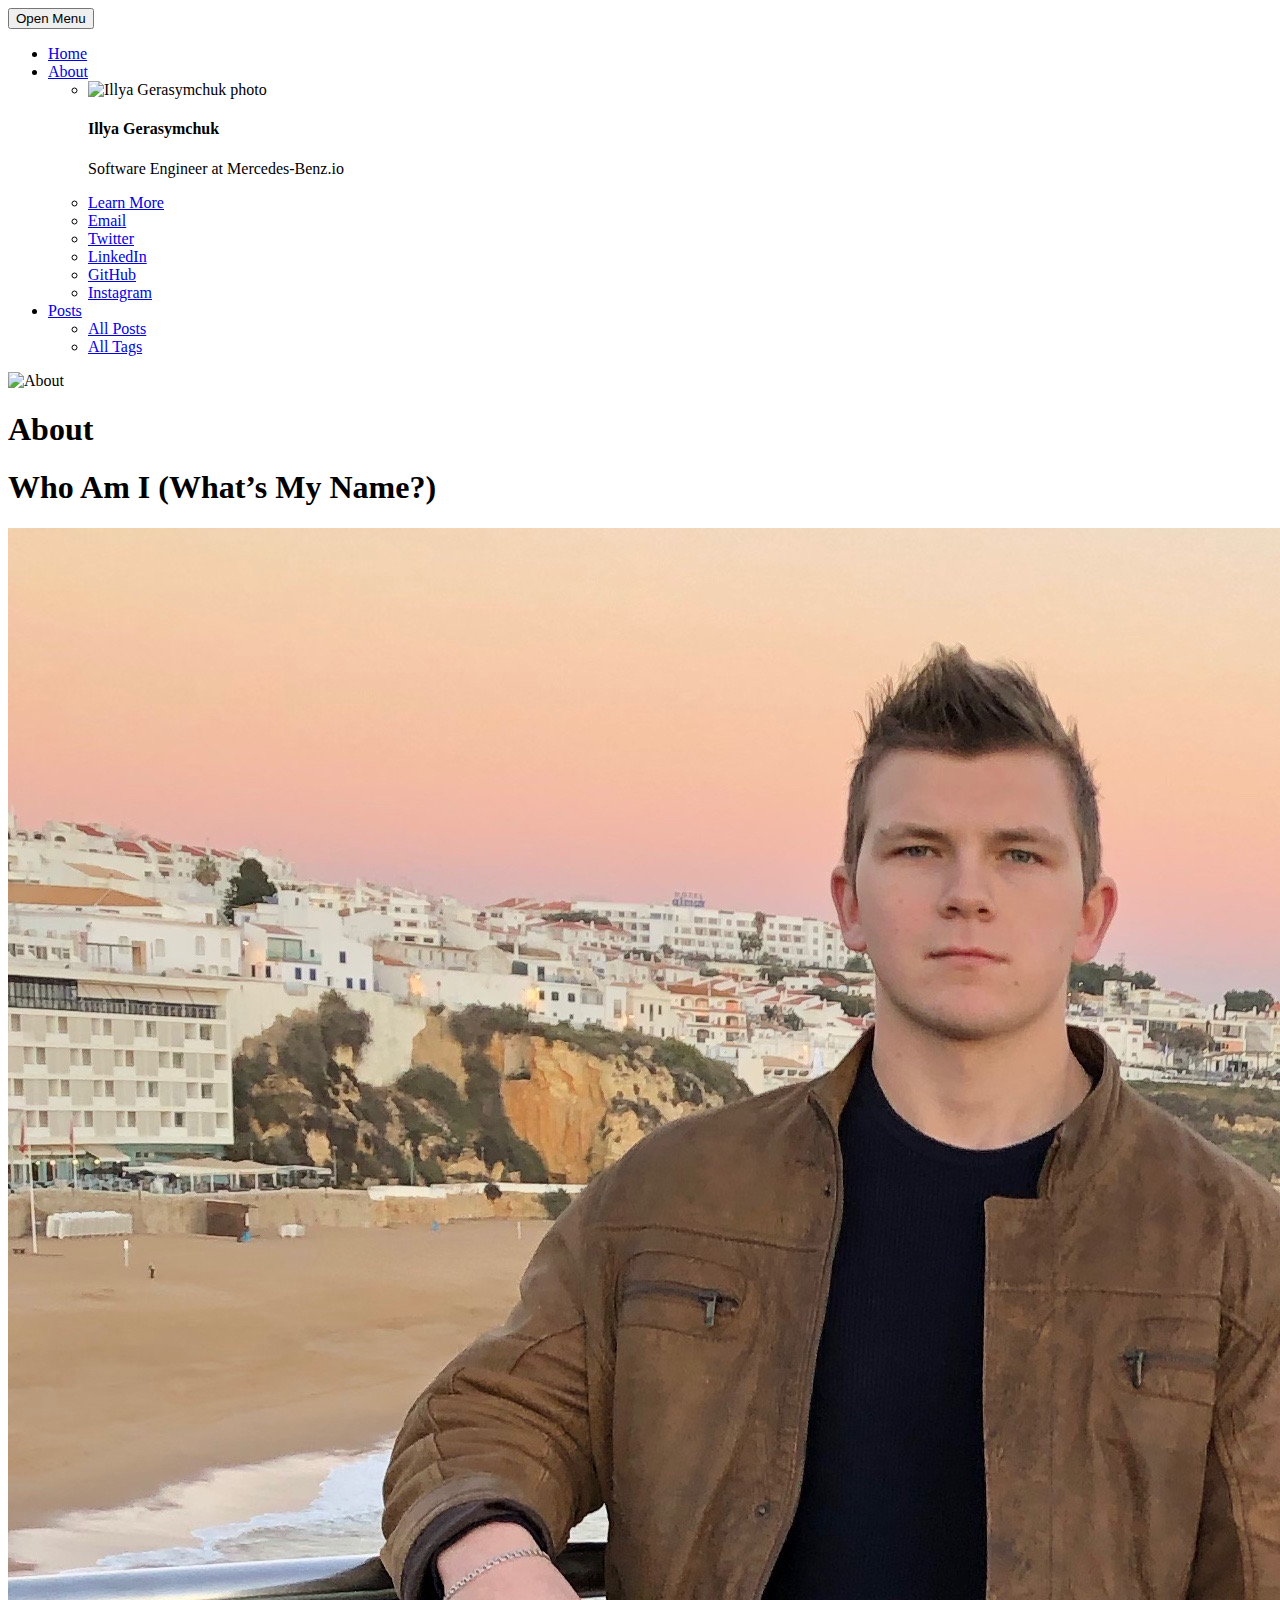
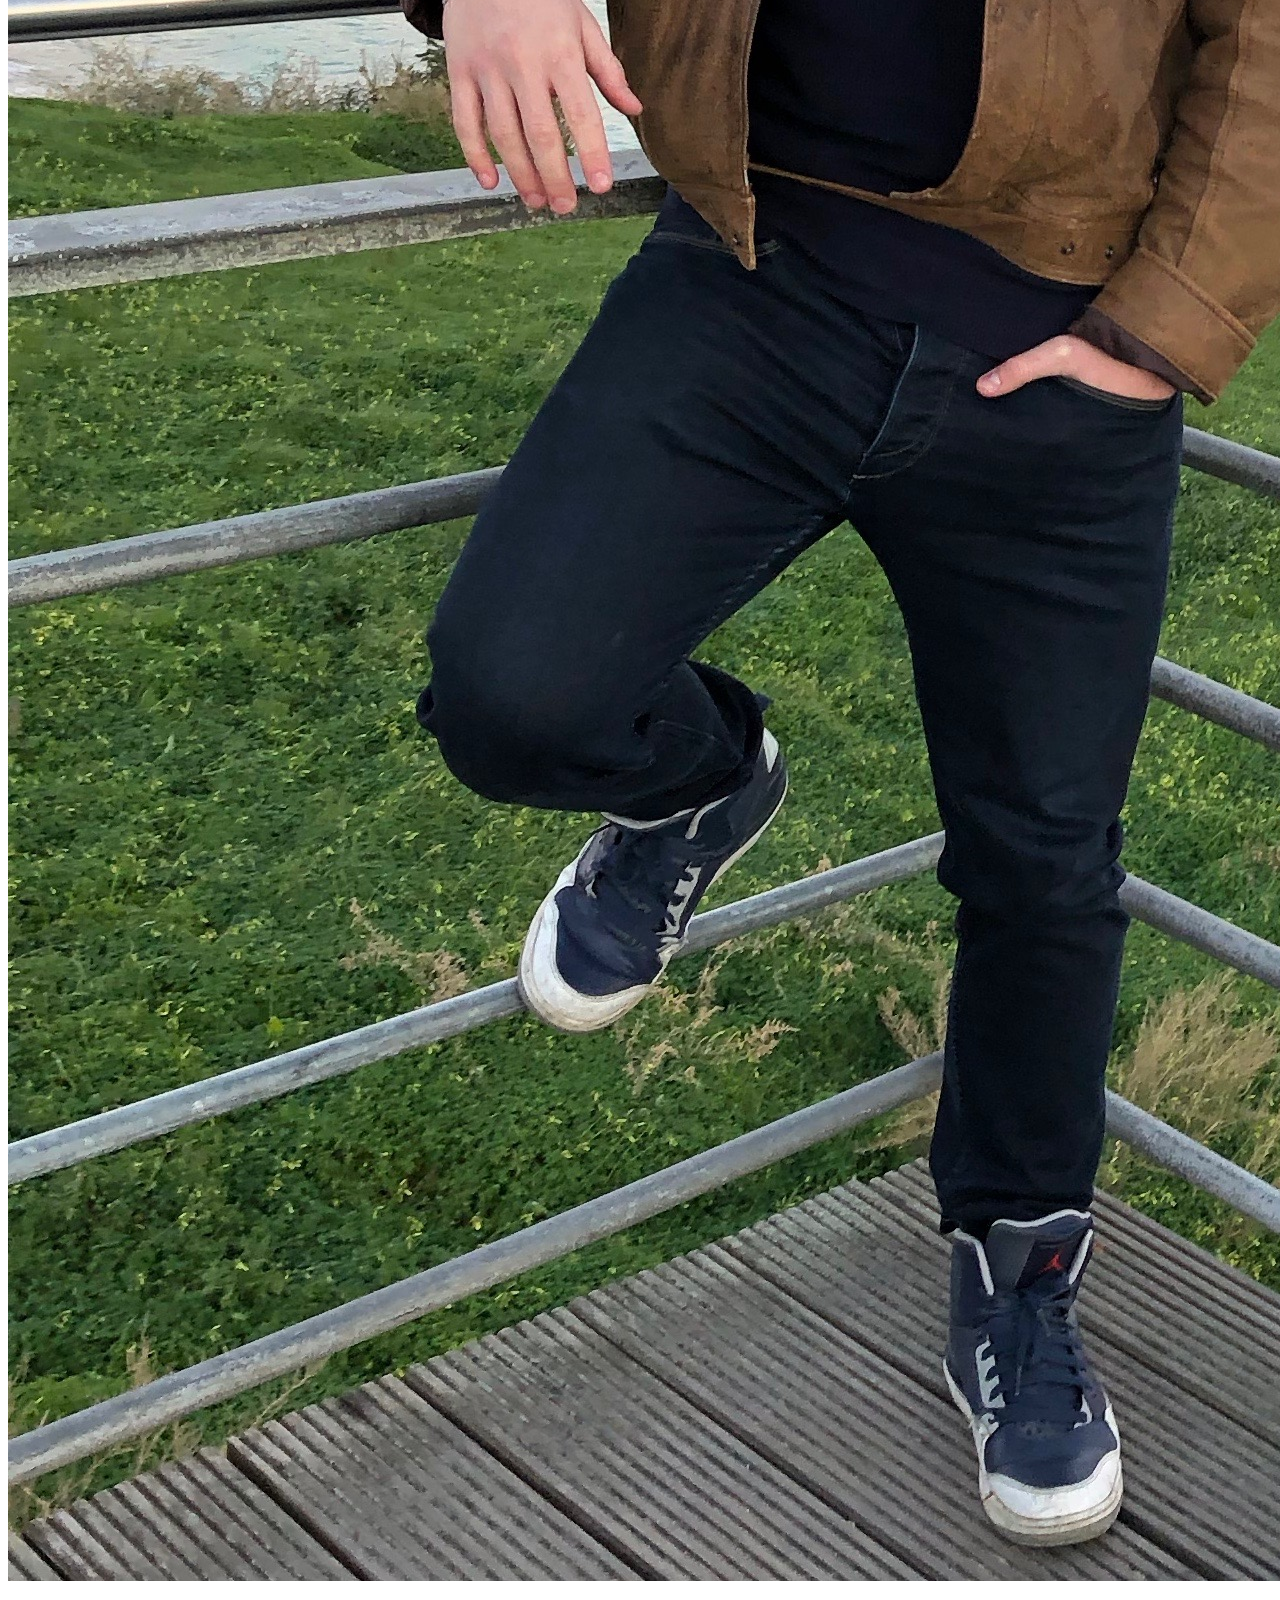
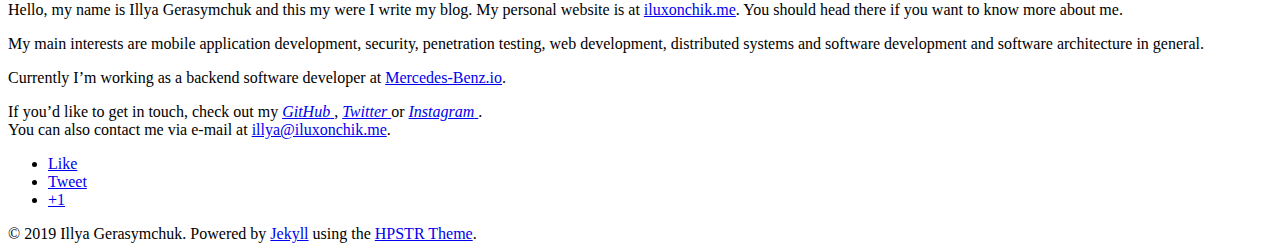
==== about/index.html @ 5fc39256 "feat: add files for The Codeumentary" ====
<!doctype html>
<!--[if lt IE 7]><html class="no-js lt-ie9 lt-ie8 lt-ie7" lang="en"> <![endif]-->
<!--[if (IE 7)&!(IEMobile)]><html class="no-js lt-ie9 lt-ie8" lang="en"><![endif]-->
<!--[if (IE 8)&!(IEMobile)]><html class="no-js lt-ie9" lang="en"><![endif]-->
<!--[if gt IE 8]><!--> <html class="no-js" lang="en"><!--<![endif]-->
<head>
<meta charset="utf-8">
<title>About &#8211; The Codeumentary</title>
<meta name="description" content="Programming, Security and Realted">


<!-- Twitter Cards -->
<meta name="twitter:card" content="summary_large_image">
<meta name="twitter:image" content="./images/miami_night_bridge.jpg">

<meta name="twitter:title" content="About">
<meta name="twitter:description" content="Programming, Security and Realted">
<meta name="twitter:creator" content="@iluxonchik">

<!-- Open Graph -->
<meta property="og:locale" content="en_US">
<meta property="og:type" content="article">
<meta property="og:title" content="About">
<meta property="og:description" content="Programming, Security and Realted">
<meta property="og:url" content="./about/">
<meta property="og:site_name" content="The Codeumentary">





<link rel="canonical" href="./about/">
<link href="./feed.xml" type="application/atom+xml" rel="alternate" title="The Codeumentary Feed">

<!-- http://t.co/dKP3o1e -->
<meta name="HandheldFriendly" content="True">
<meta name="MobileOptimized" content="320">
<meta name="viewport" content="width=device-width, initial-scale=1.0">

<!-- For all browsers -->
<link rel="stylesheet" href="./assets/css/main.css">
<!-- Webfonts -->
<link href="//fonts.googleapis.com/css?family=Lato:300,400,700,300italic,400italic" rel="stylesheet" type="text/css">

<meta http-equiv="cleartype" content="on">

<!-- Load Modernizr -->
<script src="./assets/js/vendor/modernizr-2.6.2.custom.min.js"></script>

<!-- Icons -->
<!-- 16x16 -->
<link rel="shortcut icon" href="./favicon.ico">
<!-- 32x32 -->
<link rel="shortcut icon" href="./favicon.png">
<!-- 57x57 (precomposed) for iPhone 3GS, pre-2011 iPod Touch and older Android devices -->
<link rel="apple-touch-icon-precomposed" href="./images/apple-touch-icon-precomposed.png">
<!-- 72x72 (precomposed) for 1st generation iPad, iPad 2 and iPad mini -->
<link rel="apple-touch-icon-precomposed" sizes="72x72" href="./images/apple-touch-icon-72x72-precomposed.png">
<!-- 114x114 (precomposed) for iPhone 4, 4S, 5 and post-2011 iPod Touch -->
<link rel="apple-touch-icon-precomposed" sizes="114x114" href="./images/apple-touch-icon-114x114-precomposed.png">
<!-- 144x144 (precomposed) for iPad 3rd and 4th generation -->
<link rel="apple-touch-icon-precomposed" sizes="144x144" href="./images/apple-touch-icon-144x144-precomposed.png">



</head>

<body id="page" class="feature">

<!--[if lt IE 9]><div class="upgrade"><strong><a href="http://whatbrowser.org/">Your browser is quite old!</strong> Why not upgrade to a different browser to better enjoy this site?</a></div><![endif]-->
<nav id="dl-menu" class="dl-menuwrapper" role="navigation">
	<button class="dl-trigger">Open Menu</button>
	<ul class="dl-menu">
		<li><a href="./">Home</a></li>
		<li>
			<a href="#">About</a>
			<ul class="dl-submenu">
				<li>
					<img src="./images/avatar.jpg" alt="Illya Gerasymchuk photo" class="author-photo">
					<h4>Illya Gerasymchuk</h4>
					<p>Software Engineer at Mercedes-Benz.io</p>
				</li>
				<li><a href="./about/"><span class="btn btn-inverse">Learn More</span></a></li>
				<li>
					<a href="mailto:illya@iluxonchik.me"><i class="fa fa-fw fa-envelope"></i> Email</a>
				</li>
				<li>
					<a href="https://twitter.com/iluxonchik"><i class="fa fa-fw fa-twitter"></i> Twitter</a>
				</li>
				
				
				<li>
					<a href="https://linkedin.com/in/iluxonchik"><i class="fa fa-fw fa-linkedin"></i> LinkedIn</a>
				</li>
				<li>
					<a href="https://github.com/iluxonchik"><i class="fa fa-fw fa-github"></i> GitHub</a>
				</li>
				
				<li>
					<a href="https://instagram.com/iluxonchik.meow"><i class="fa fa-fw fa-instagram"></i> Instagram</a>
				</li>
				
				
				
			</ul><!-- /.dl-submenu -->
		</li>
		<li>
			<a href="#">Posts</a>
			<ul class="dl-submenu">
				<li><a href="./posts/">All Posts</a></li>
				<li><a href="./tags/">All Tags</a></li>
			</ul>
		</li>
		
	</ul><!-- /.dl-menu -->
</nav><!-- /.dl-menuwrapper -->



<div class="entry-header">
  
  <div class="entry-image">
    <img src="./images/miami_night_bridge.jpg" alt="About">
  </div><!-- /.entry-image -->
</div><!-- /.entry-header -->


<div id="main" role="main">
  <article class="hentry">
    <header class="header-title">
      <div class="header-title-wrap">
        <h1 class="entry-title">About</h1>
        
      </div><!-- /.header-title-wrap -->
    </header>
    <div class="entry-content">
      <h1 id="who-am-i-whats-my-name">Who Am I (What’s My Name?)</h1>

<p><img src="/images/avatar.jpg" alt="Illya Gerasymchuk picture" class="about-me-image" /></p>

<p>Hello, my name is Illya Gerasymchuk and this my were I write my blog.
My personal website is at <a href="https://iluxonchik.me/">iluxonchik.me</a>.
You should head there if you want to know more about me.</p>

<p>My main interests are mobile application development, security, penetration testing, web development, distributed systems and software development and software architecture in general.</p>

<p>Currently I’m working as a backend software developer at <a href="https://www.mercedes-benz.io/">Mercedes-Benz.io</a>.</p>

<p>If you’d like to get in touch, check out my <a href="https://github.com/iluxonchik"> <i class="fa fa-github" aria-hidden="true"> GitHub</i> </a>,
<a href="https://twitter.com/iluxonchik"> <i class="fa fa-twitter" aria-hidden="true"> Twitter</i> </a> or <a href="https://www.instagram.com/iluxonchik.meow"> <i class="fa fa-instagram" aria-hidden="true"> Instagram</i> </a>.
<br />
You can also contact me via e-mail at <a href="&#109;&#097;&#105;&#108;&#116;&#111;:&#105;&#108;&#108;&#121;&#097;&#064;&#105;&#108;&#117;&#120;&#111;&#110;&#099;&#104;&#105;&#107;&#046;&#109;&#101;">&#105;&#108;&#108;&#121;&#097;&#064;&#105;&#108;&#117;&#120;&#111;&#110;&#099;&#104;&#105;&#107;&#046;&#109;&#101;</a>.</p>

      <footer class="entry-meta">
        
        <div class="social-share">
  <ul class="socialcount socialcount-small inline-list">
    <li class="facebook"><a href="https://www.facebook.com/sharer/sharer.php?u=./about/" title="Share on Facebook"><span class="count"><i class="fa fa-facebook-square"></i> Like</span></a></li>
    <li class="twitter"><a href="https://twitter.com/intent/tweet?text=./about/" title="Share on Twitter"><span class="count"><i class="fa fa-twitter-square"></i> Tweet</span></a></li>
    <li class="googleplus"><a href="https://plus.google.com/share?url=./about/" title="Share on Google Plus"><span class="count"><i class="fa fa-google-plus-square"></i> +1</span></a></li>
  </ul>
</div><!-- /.social-share -->
      </footer>
    </div><!-- /.entry-content -->
    
  </article>
</div><!-- /#main -->

<div class="footer-wrapper">
  <footer role="contentinfo">
    <span>&copy; 2019 Illya Gerasymchuk. Powered by <a href="http://jekyllrb.com" rel="nofollow">Jekyll</a> using the <a href="https://mademistakes.com/work/hpstr-jekyll-theme/" rel="nofollow">HPSTR Theme</a>.</span>
  </footer>
</div><!-- /.footer-wrapper -->

<script src="//ajax.googleapis.com/ajax/libs/jquery/1.9.1/jquery.min.js"></script>
<script>window.jQuery || document.write('<script src="./assets/js/vendor/jquery-1.9.1.min.js"><\/script>')</script>
<script src="./assets/js/scripts.min.js"></script>


<!-- Asynchronous Google Analytics snippet -->
<script>
  (function(i,s,o,g,r,a,m){i['GoogleAnalyticsObject']=r;i[r]=i[r]||function(){
    (i[r].q=i[r].q||[]).push(arguments)},i[r].l=1*new Date();a=s.createElement(o),
    m=s.getElementsByTagName(o)[0];a.async=1;a.src=g;m.parentNode.insertBefore(a,m)
  })(window,document,'script','//www.google-analytics.com/analytics.js','ga');

  ga('create', 'UA-83065535-1', 'auto');  
  ga('require', 'linkid', 'linkid.js');
  ga('send', 'pageview');
</script>


          

</body>
</html>
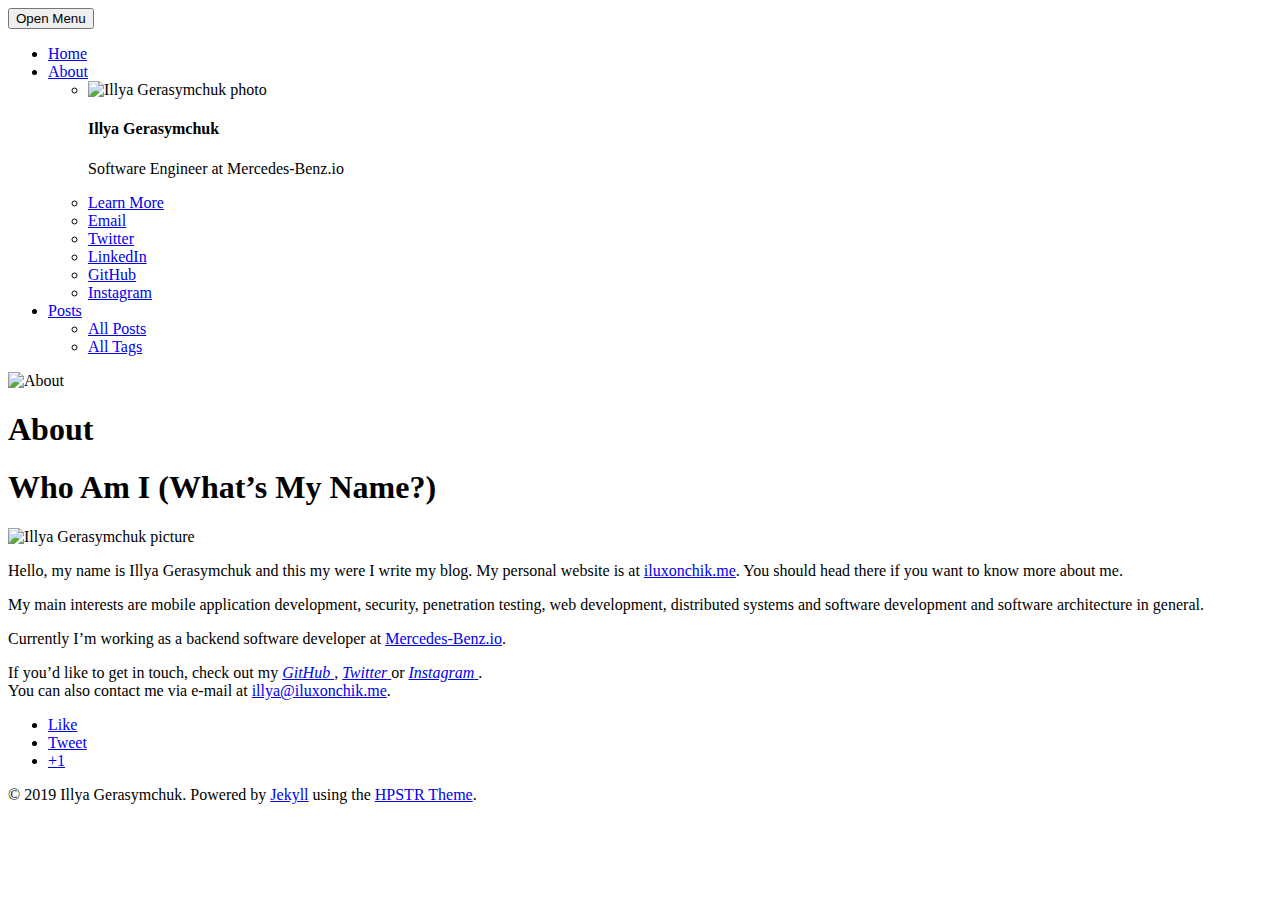
==== commit 1a7134ba: "chore: correct relative paths" ====
--- a/about/index.html
+++ b/about/index.html
@@ -136,7 +136,7 @@
     <div class="entry-content">
       <h1 id="who-am-i-whats-my-name">Who Am I (What’s My Name?)</h1>
 
-<p><img src="/images/avatar.jpg" alt="Illya Gerasymchuk picture" class="about-me-image" /></p>
+<p><img src="./images/avatar.jpg" alt="Illya Gerasymchuk picture" class="about-me-image" /></p>
 
 <p>Hello, my name is Illya Gerasymchuk and this my were I write my blog.
 My personal website is at <a href="https://iluxonchik.me/">iluxonchik.me</a>.
